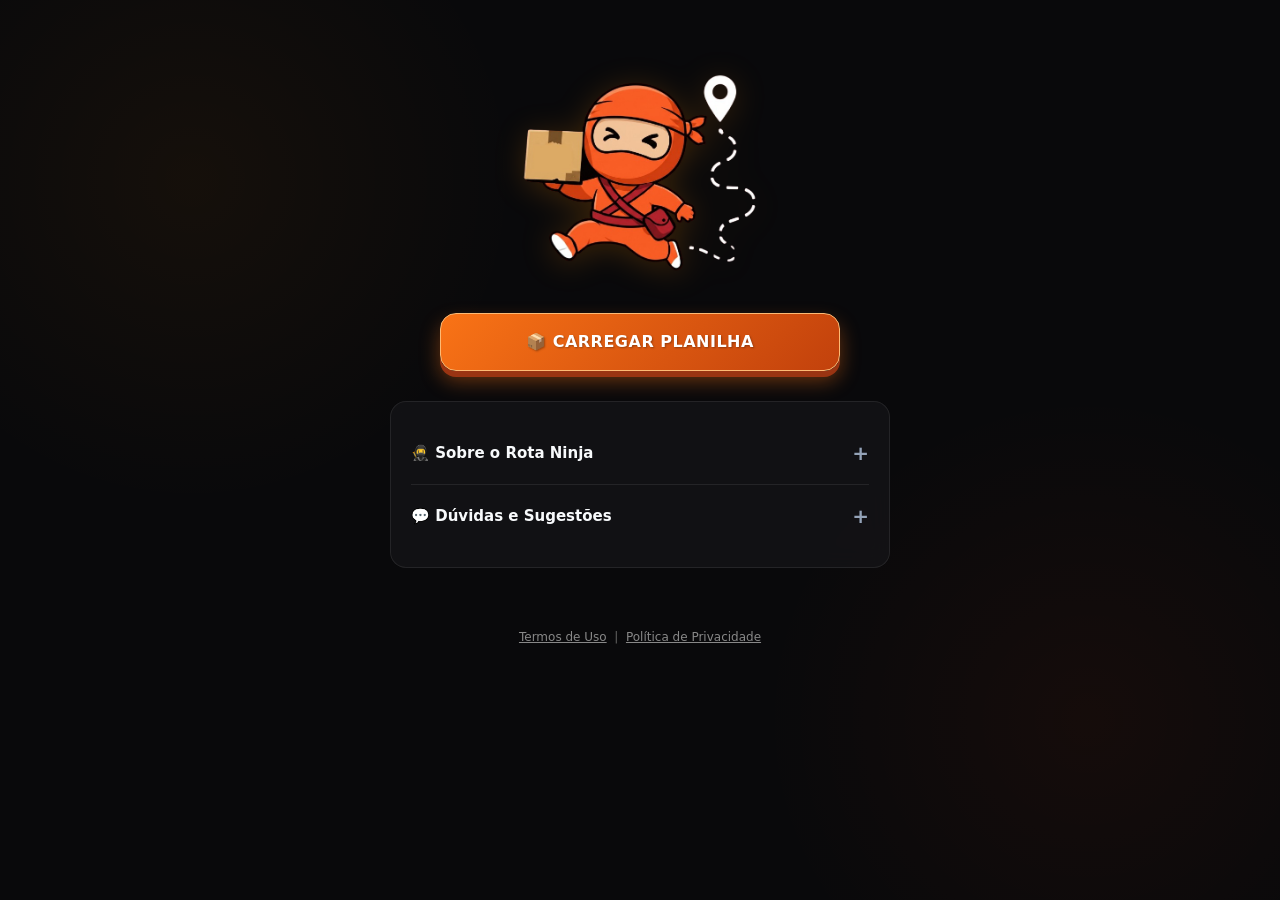
==== index.html @ e6931126 "Atualizar o index.html" ====
<!DOCTYPE html>
<html lang="pt-br">
<head>
    <meta charset="UTF-8">
    <meta name="viewport" content="width=device-width, initial-scale=1.0, maximum-scale=1.0, user-scalable=no">
    <title>Rota Ninja - App</title>

    <!-- CÓDIGO DE VERIFICAÇÃO DO GOOGLE ADSENSE -->
    <script async src="https://pagead2.googlesyndication.com/pagead/js/adsbygoogle.js?client=ca-pub-2444507736069641" crossorigin="anonymous"></script>
    
    <!-- PWA Manifest -->
    <link rel="manifest" href="manifest.json">

    <!-- Bibliotecas Externas -->
    <script src="https://cdnjs.cloudflare.com/ajax/libs/xlsx/0.18.5/xlsx.full.min.js"></script>
    <link rel="stylesheet" href="https://unpkg.com/leaflet@1.9.4/dist/leaflet.css" />
    <script src="https://unpkg.com/leaflet@1.9.4/dist/leaflet.js"></script>

    <!-- Nossos Estilos Fatiados -->
    <link rel="stylesheet" href="css/estilo-base.css">
    <link rel="stylesheet" href="css/layout.css">
</head>
<body>

    <!-- ========================================== -->
    <!-- 1. TELA INICIAL (CARREGAMENTO)             -->
    <!-- ========================================== -->
    <div id="controles-iniciais">
        <img src="assets/ninjaspx.png" alt="Rota Ninja Logo" class="logo-ninja-img" onerror="this.style.display='none'">
        
        <label class="btn-ini" id="btnLabel">
            📦 CARREGAR PLANILHA
            <input type="file" id="fileInput" accept=".xlsx, .xls, .csv">
        </label>
        
        <button id="btn-continuar" style="display:none;" onclick="continuarRotaSalva()">🔄 CONTINUAR ROTA EM ANDAMENTO</button>
        
        <div id="loading-msg" style="display:none;">⏳ Processando Pacotes...<br><small>Lendo coordenadas da base.</small></div>

        <!-- RESUMO GERAL DO APLICATIVO -->
        <div class="faq-container" id="faq-box" style="margin-top: 30px;">
            
            <div class="faq-item">
                <div class="faq-header" onclick="this.parentElement.classList.toggle('active')">🥷 Sobre o Rota Ninja <span class="faq-icon">+</span></div>
                <div class="faq-body" style="line-height: 1.5; font-size: 14px; color: #ccc;">
                    <p style="margin-top: 5px;"><strong>🎯 Qual a missão do app?</strong><br>
                    Chegar em casa mais cedo e com mais dinheiro no bolso. O aplicativo pega a sua planilha bruta e cria uma estratégia visual avançada para eliminar o zig-zag, reduzir as manobras e poupar o seu asfalto e combustível.</p>
                    
                    <p style="margin-top: 15px;"><strong>📦 Fim da bagunça no carro</strong><br>
                    Chega de perder tempo caçando pacotes. O Ninja fatia a sua carga em 'Bags' de 10 itens e usa um Mapa de Calor (cores) para te mostrar o volume de cada cliente. Além disso, ele identifica entregas Comerciais e pacotes Extras.</p>
                    
                    <p style="margin-top: 15px;"><strong>🧠 Inteligência de Roteirização</strong><br>
                    O sistema não liga apenas pontos. Ele agrupa pacotes da mesma via (Modo Varal), segue o sentido correto da rua (Efeito Zíper) e agrupa casas vizinhas para você estacionar uma vez e entregar tudo caminhando (Combo a Pé).</p>
                    
                    <p style="margin-top: 15px;"><strong>🧭 Um GPS limpo e focado</strong><br>
                    Uma tela feita para não te distrair. O mapa exibe seu trajeto em 3 camadas (o que passou, o alvo atual em azul e o próximo destino em roxo), possui alerta de radares e avança automaticamente para o próximo cliente após a baixa.</p>
                </div>
            </div>

            <div class="faq-item">
                <div class="faq-header" onclick="this.parentElement.classList.toggle('active')">💬 Dúvidas e Sugestões <span class="faq-icon">+</span></div>
                <div class="faq-body">
                    <p style="margin-top: 10px; margin-bottom: 15px; font-size: 14px; color: #ccc;">Encontrou um bug ou tem uma ideia para melhorar o Ninja? Mande pra gente!</p>
                    <form id="form-contato" onsubmit="enviarContato(event)" style="display: flex; flex-direction: column; gap: 10px;">
                        <input type="text" id="contato-nome" placeholder="Seu Nome" required style="padding: 12px; border-radius: 6px; border: 1px solid #444; background: #111; color: #fff; font-family: sans-serif; font-size: 14px;">
                        <input type="email" id="contato-email" placeholder="Seu E-mail" required style="padding: 12px; border-radius: 6px; border: 1px solid #444; background: #111; color: #fff; font-family: sans-serif; font-size: 14px;">
                        <textarea id="contato-mensagem" rows="3" placeholder="Sua mensagem, ideia ou dúvida..." required style="padding: 12px; border-radius: 6px; border: 1px solid #444; background: #111; color: #fff; font-family: sans-serif; font-size: 14px; resize: none;"></textarea>
                        <button type="submit" style="background: #007AFF; color: #fff; border: none; padding: 15px; border-radius: 6px; font-weight: bold; cursor: pointer; margin-top: 5px; font-size: 15px;">ENVIAR MENSAGEM</button>
                    </form>
                </div>
            </div>
            
        </div>
        
        <!-- LINKS DE PRIVACIDADE E TERMOS PARA O ADSENSE -->
        <div style="margin-top: 40px; margin-bottom: 20px; text-align: center; font-size: 12px; color: #666;">
            <a href="#" onclick="mostrarTela('modal-termos', 'flex')" style="color: #888; text-decoration: underline;">Termos de Uso</a> &nbsp;|&nbsp;
            <a href="#" onclick="mostrarTela('modal-privacidade', 'flex')" style="color: #888; text-decoration: underline;">Política de Privacidade</a>
        </div>
    </div>

    <!-- ========================================== -->
    <!-- 2. TELA DE ESCOLHA DE MODO                 -->
    <!-- ========================================== -->
    <div id="modal-escolha-modo" class="modal-fullscreen">
        <h2>ESTRATÉGIA DE ROTA</h2>
        <p style="color:#aaa; font-size:14px; margin-bottom: 30px;">Planilha lida com sucesso! Como deseja roteirizar?</p>
        
        <button class="btn-modo btn-otimizada" onclick="iniciarModoAutomatico()" style="margin-bottom: 20px;">
            🤖 MODO AUTOMÁTICO<br>
            <span style="font-weight:normal; font-size:13px;">Deixar a Inteligência do Ninja calcular</span>
        </button>
        
        <button class="btn-modo btn-padrao" onclick="iniciarModoManual()" style="background:#FF8C00; color:#000;">
            ✏️ MODO MANUAL<br>
            <span style="font-weight:normal; font-size:13px;">Eu mesmo vou desenhar o trajeto na tela</span>
        </button>

        <div class="faq-container" style="margin: 30px auto 0 auto;">
            <div class="faq-titulo">Entenda os Modos</div>
            
            <div class="faq-item" onclick="toggleFaq(this)">
                <div class="faq-header">🤖 Como funciona o Automático? <span class="faq-icon">+</span></div>
                <div class="faq-body">Deixe a inteligência do Ninja trabalhar por você. O robô aplica o Efeito Zíper para evitar zig-zags entre as calçadas, agrupa os pacotes da mesma rua de uma vez só (Modo Varal) e penaliza o trajeto caso tente te fazer voltar para uma rua já entregue. Além disso, ele encaixa magicamente os pacotes 'Extras' (sem numeração) junto ao vizinho mais próximo. No final, você compara a métrica do app com a da transportadora e vê a economia real.</div>
            </div>
            
            <div class="faq-item" onclick="toggleFaq(this)">
                <div class="faq-header">✏️ Como funciona o Manual? <span class="faq-icon">+</span></div>
                <div class="faq-body">Controle tático na ponta dos seus dedos. Se você já conhece o bairro como a palma da mão, arraste o dedo pela tela para criar um "laço" e ditar a sua própria sequência de entregas, contornando o trânsito e o sentido das vias. Com um toque rápido no asfalto vazio, você agrupa pacotes vizinhos para criar uma "Vaga" (Combo a Pé), estacionando o carro uma única vez para zerar o quarteirão caminhando.</div>
            </div>
        </div>
    </div>

    <!-- ========================================== -->
    <!-- 3. MODO AUTOMÁTICO E PADRÃO (TELAS INICIAIS)-->
    <!-- ========================================== -->
    <div id="modal-auditoria" class="modal-fullscreen">
        <h2>ESCOLHA A ROTA (TESTE DE CAMPO)</h2>
        <div class="grid-mapas">
            <div class="col-mapa">
                <button class="btn-modo btn-padrao" onclick="escolherRotaPadrao()">
                    ▶️ ROTA PADRÃO<br><span id="km-padrao" style="font-weight:normal; font-size:14px;">Calculando Custo...</span>
                </button>
                <div class="legenda"><span style="background: #ff4444; border-bottom: 2px dashed #ff4444; height: 1px;"></span> Sequência Padrão</div>
                <div id="mapa-padrao" class="mapa-container"></div>
            </div>
            <div class="col-mapa">
                <button class="btn-modo btn-otimizada" onclick="escolherRotaOtimizada()">
                    🚀 OTIMIZADA ROTA NINJA<br><span id="km-otimizada" style="font-weight:normal; font-size:14px;">Calculando Custo...</span>
                </button>
                <div class="legenda"><span style="background: #39FF14; border-bottom: 2px dashed #39FF14; height: 1px;"></span> Zíper Contínuo</div>
                <div id="mapa-otimizado" class="mapa-container"></div>
            </div>
        </div>
    </div>

    <div id="modal-info-padrao" class="modal-fullscreen">
        <h2>▶️ MODO: ROTA PADRÃO</h2>
        
        <div class="info-container" style="text-align: left; padding: 15px; font-size: 14px; line-height: 1.5;">
            <p style="text-align: center; margin-top: 0; margin-bottom: 20px; color: #ccc;">Você optou por seguir a <strong>numeração original</strong> gerada pelo sistema da transportadora.</p>
            
            <div style="background: rgba(255, 68, 68, 0.1); border-left: 4px solid #ff4444; padding: 12px; border-radius: 6px; margin-bottom: 12px;">
                <strong style="color: #ff4444;">🧭 Navegação Fiel</strong><br>
                <span style="color: #ddd;">O GPS vai seguir estritamente a ordem numérica da sua planilha (Stop 1, 2, 3...).</span>
            </div>
            
            <div style="background: rgba(255, 204, 0, 0.1); border-left: 4px solid #FFCC00; padding: 12px; border-radius: 6px; margin-bottom: 12px;">
                <strong style="color: #FFCC00;">⚠️ Atenção ao Trajeto</strong><br>
                <span style="color: #ddd;">Como a rota não passou pelo filtro Ninja, fique atento a possíveis cruzamentos de via e zig-zags.</span>
            </div>
            
            <div style="background: rgba(57, 255, 20, 0.1); border-left: 4px solid #39FF14; padding: 12px; border-radius: 6px;">
                <strong style="color: #39FF14;">🎨 Ferramentas Ativas</strong><br>
                <span style="color: #ddd;">O Mapa de Calor e os Alertas de paradas Comerciais e pacotes Extras continuam funcionando normalmente!</span>
            </div>
        </div>
        
        <button class="btn-modo btn-padrao" style="margin-top: 15px;" onclick="prepararIdaParaGPS()">INICIAR VIAGEM 🚀</button>
    </div>

    <div id="modal-info-otimizada" class="modal-fullscreen">
        <h2>🚀 GUIA DE SEPARAÇÃO NINJA</h2>
        
        <img src="assets/docaninja.jpeg" alt="Guia Dokan" class="guia-img" onerror="this.style.display='none'" style="margin-bottom: 15px; border-radius: 8px; box-shadow: 0 4px 8px rgba(0,0,0,0.5);">
        
        <button class="btn-modo btn-otimizada" style="margin-bottom: 20px;" onclick="avancarParaDocaOtimizada()">IR PARA SEPARAÇÃO (BAGS) 📦</button>
        
        <div class="info-container" style="text-align: left; padding: 10px 15px; font-size: 14px; line-height: 1.5;">
            
            <div style="background: rgba(157, 0, 255, 0.1); border-left: 4px solid #9d00ff; padding: 12px; border-radius: 6px; margin-bottom: 12px;">
                <strong style="color: #c466ff;">🔀 A Nova Ordem</strong><br>
                <span style="color: #ddd;">O Ninja recriou seu trajeto! Os números originais (Stop 1, 2, 3...) estarão <b>embaralhados</b>, pois agora a fila segue a lógica inteligente do asfalto, não a da transportadora.</span>
            </div>
            
            <div style="background: rgba(255, 140, 0, 0.1); border-left: 4px solid #FF8C00; padding: 12px; border-radius: 6px; margin-bottom: 12px;">
                <strong style="color: #FFCC00;">🎒 Sistema de Bags (Lotes)</strong><br>
                <span style="color: #ddd;">Para você não se perder nos números embaralhados, fatiamos sua carga em lotes exatos de <b>10 pacotes</b>. Na próxima tela, você verá exatamente quem entra em qual Bag.</span>
            </div>
            
            <div style="background: rgba(57, 255, 20, 0.1); border-left: 4px solid #39FF14; padding: 12px; border-radius: 6px;">
                <strong style="color: #39FF14;">🚗 Tetris no Carro</strong><br>
                <span style="color: #ddd;">Use a imagem acima como mapa: A <b>Bag 1</b> (suas 10 primeiras entregas) vai no banco do passageiro. O meio da rota vai atrás, e o porta-malas fica só para o final. Menos tempo caçando, mais tempo entregando!</span>
            </div>
        </div>
    </div>

    <div id="modal-guia-manual" class="modal-fullscreen">
        <h2>✏️ GUIA DO MODO MANUAL</h2>
        
        <div style="background: #1a1a1a; padding: 15px; border-radius: 8px; margin-bottom: 20px; text-align: center; border: 1px solid #333;">
            <button class="btn-modo btn-padrao" onclick="avancarParaDesenhoManual()" style="background:#FF8C00; color:#000; margin-bottom: 10px;">BORA DESENHAR! 🗺️</button>
            <label style="color: #aaa; font-size: 14px; display: flex; align-items: center; justify-content: center; gap: 8px; cursor: pointer;">
                <input type="checkbox" id="chk-nao-mostrar-manual" style="width: 18px; height: 18px;">
                Não mostrar esta tela novamente
            </label>
        </div>

        <div class="info-container" style="text-align: left; padding: 0 5px; font-size: 14px; line-height: 1.5; padding-bottom: 30px;">
            
            <div style="background: rgba(0, 122, 255, 0.1); border-left: 4px solid #007AFF; padding: 12px; border-radius: 6px; margin-bottom: 12px;">
                <strong style="color: #007AFF;">🗺️ Navegar e Riscar</strong><br>
                <span style="color: #ddd;">Encontre o pacote inicial e dê Zoom nele. Para ligar os pontos, clique em <b>✏️ ATIVAR DESENHO</b> e arraste o dedo seguindo a mão da rua (os pinos ficarão verdes). Precisa mexer o mapa? Clique no botão novamente para desativar o desenho, mova a tela e ative de novo!</span>
                <img src="assets/explrisco.jpeg" alt="Exemplo de Risco" style="width: 100%; border-radius: 6px; margin-top: 12px; border: 1px solid rgba(0, 122, 255, 0.3);" onerror="this.style.display='none'">
            </div>

            <div style="background: rgba(157, 0, 255, 0.1); border-left: 4px solid #9d00ff; padding: 12px; border-radius: 6px; margin-bottom: 12px;">
                <strong style="color: #c466ff;">🚶‍♂️ Combos a Pé (Vagas)</strong><br>
                <span style="color: #ddd;">Viu um monte de pacotes vizinhos? Com o desenho ativado, <b>segure o dedo numa rua vazia</b> para criar uma Vaga (círculo azul). Depois, basta riscar ligando os clientes até ela! Isso reduz o arranca-e-para do carro.</span>
                <img src="assets/explvaga.jpeg" alt="Exemplo de Vaga" style="width: 100%; border-radius: 6px; margin-top: 12px; border: 1px solid rgba(157, 0, 255, 0.3);" onerror="this.style.display='none'">
            </div>
            
            <div style="background: rgba(255, 68, 68, 0.1); border-left: 4px solid #ff4444; padding: 12px; border-radius: 6px; margin-bottom: 12px;">
                <strong style="color: #ff4444;">↩️ Desfazendo Erros</strong><br>
                <span style="color: #ddd;">No painel inferior, ao lado da ordem capturada, você encontra botões rápidos para <b>UNDO RISCO</b> (apagar o último traço) ou <b>UNDO VAGA</b> (apagar o estacionamento criado).</span>
                <img src="assets/exmpllegenda.jpeg" alt="Exemplo de Legenda" style="width: 100%; border-radius: 6px; margin-top: 12px; border: 1px solid rgba(255, 68, 68, 0.3);" onerror="this.style.display='none'">
            </div>

            <div style="background: rgba(57, 255, 20, 0.1); border-left: 4px solid #39FF14; padding: 12px; border-radius: 6px;">
                <strong style="color: #39FF14;">📋 Conclusão e Legenda</strong><br>
                <span style="color: #ddd;">O quadro lá embaixo mostra a fila de entregas em tempo real. Assim que terminar de mapear todo o bairro, clique no botão verde <b>AVANÇAR ➔</b> lá no topo para gerar sua rota!</span>
            </div>
        </div>
    </div>

    <!-- ========================================== -->
    <!-- 4. MODO MANUAL (TELA DE DESENHO)           -->
    <!-- ========================================== -->
    <div id="modal-desenho-manual" class="modal-fullscreen" style="padding:0;">
        <div id="painel-topo-desenho">
            <h2 style="margin:0; font-size:18px;">✏️ MAPEAR TRAJETO MANUAL</h2>
            <p id="instrucao-desenho">Arraste para ligar os pinos. Toque na rua vazia para criar Vaga.</p>
            <div style="display:flex; gap:10px; justify-content:center; margin-bottom:5px;">
                <button id="btn-toggle-vidro" class="btn-action" style="background:#FF8C00; color:#000;" onclick="toggleModoDesenho()">✏️ ATIVAR DESENHO</button>
                <button class="btn-action" style="background:#39FF14; color:#000;" onclick="prepararGuiaDocaManual()">AVANÇAR ➔</button>
            </div>
        </div>
        <div id="map-container-desenho">
            <div id="mapa-desenho" class="mapa-janela"></div>
            <div id="camada-desenho"></div>
        </div>
        <div id="painel-resultado-desenho">
            <div class="header-resultado">
                <span id="status-texto-desenho">Ordem capturada:</span>
                <div class="botoes-acao-desenho">
                    <button id="btn-undo-vaga" class="btn-action btn-undo-azul" onclick="desfazerUltimaVaga()">🚙 UNDO VAGA</button>
                    <button id="btn-undo-risco" class="btn-action btn-undo-vermelho" onclick="desfazerUltimoRisco()">✏️ UNDO RISCO</button>
                </div>
            </div>
            <div id="ordem-selecionada-desenho">Nenhuma parada selecionada.</div>
        </div>
    </div>

    <!-- ========================================== -->
    <!-- 5. COMPARTILHADOS (DOCA E GUIA GPS)        -->
    <!-- ========================================== -->
    
    <div id="modal-guia-doca-manual" class="modal-fullscreen">
        <h2>🚀 GUIA DE SEPARAÇÃO NINJA</h2>
        
        <div style="background: #1a1a1a; padding: 15px; border-radius: 8px; margin-bottom: 20px; text-align: center; border: 1px solid #333;">
            <button class="btn-modo btn-otimizada" onclick="avancarParaDocaManualReal()" style="margin-bottom: 10px;">IR PARA SEPARAÇÃO (BAGS) 📦</button>
            <label style="color: #aaa; font-size: 14px; display: flex; align-items: center; justify-content: center; gap: 8px; cursor: pointer;">
                <input type="checkbox" id="chk-nao-mostrar-doca-manual" style="width: 18px; height: 18px;">
                Não mostrar esta tela novamente
            </label>
        </div>

        <img src="assets/docaninja.jpeg" alt="Guia Dokan" class="guia-img" onerror="this.style.display='none'" style="margin-bottom: 15px; border-radius: 8px; box-shadow: 0 4px 8px rgba(0,0,0,0.5);">
        
        <div class="info-container" style="text-align: left; padding: 10px 15px; font-size: 14px; line-height: 1.5;">
            
            <div style="background: rgba(157, 0, 255, 0.1); border-left: 4px solid #9d00ff; padding: 12px; border-radius: 6px; margin-bottom: 12px;">
                <strong style="color: #c466ff;">🔀 A Sua Nova Ordem</strong><br>
                <span style="color: #ddd;">Você recriou seu trajeto! Os números originais (Stop 1, 2, 3...) estarão <b>embaralhados</b>, pois agora a fila segue o desenho inteligente que você acabou de fazer.</span>
            </div>
            
            <div style="background: rgba(255, 140, 0, 0.1); border-left: 4px solid #FF8C00; padding: 12px; border-radius: 6px; margin-bottom: 12px;">
                <strong style="color: #FFCC00;">🎒 Sistema de Bags (Lotes)</strong><br>
                <span style="color: #ddd;">Para você não se perder nos números embaralhados, fatiamos sua carga em lotes exatos de <b>10 pacotes</b>. Na próxima tela, você verá exatamente quem entra em qual Bag.</span>
            </div>
            
            <div style="background: rgba(57, 255, 20, 0.1); border-left: 4px solid #39FF14; padding: 12px; border-radius: 6px;">
                <strong style="color: #39FF14;">🚗 Tetris no Carro</strong><br>
                <span style="color: #ddd;">Use a imagem acima como mapa: A <b>Bag 1</b> (suas 10 primeiras entregas) vai no banco do passageiro. O meio da rota vai atrás, e o porta-malas fica só para o final. Menos tempo caçando, mais tempo entregando!</span>
            </div>
        </div>
    </div>

    <div id="modal-doca" class="modal-fullscreen">
        <h2>📦 MODO DOCA - SEPARAÇÃO</h2>
        <div id="lista-bags"></div>
        <button class="btn-modo btn-otimizada" style="margin-top:10px; margin-bottom:40px;" onclick="prepararIdaParaGPS()">INICIAR VIAGEM 🚀</button>
    </div>

    <div id="modal-guia-gps" class="modal-fullscreen">
        <h2>🧭 COMO USAR O GPS NINJA</h2>
        
        <div style="background: #1a1a1a; padding: 15px; border-radius: 8px; margin-bottom: 20px; text-align: center; border: 1px solid #333;">
            <button class="btn-modo btn-otimizada" onclick="avancarParaMapaReal()" style="margin-bottom: 10px;">BORA PRA RUA! 🗺️</button>
            <label style="color: #aaa; font-size: 14px; display: flex; align-items: center; justify-content: center; gap: 8px; cursor: pointer;">
                <input type="checkbox" id="chk-nao-mostrar-gps" style="width: 18px; height: 18px;">
                Não mostrar esta tela novamente
            </label>
        </div>

        <div class="info-container" style="text-align: left; padding: 0 5px; font-size: 14px; line-height: 1.5; padding-bottom: 30px;">
            
            <div style="background: rgba(0, 122, 255, 0.1); border-left: 4px solid #007AFF; padding: 12px; border-radius: 6px; margin-bottom: 12px;">
                <strong style="color: #007AFF;">🗺️ As Linhas do Mapa</strong><br>
                <span style="color: #ddd;">
                    • <b>Tracejado Preto:</b> A visão geral da sua rota inteira.<br>
                    • <b>Linha Azul:</b> O caminho até o cliente atual.<br>
                    • <b>Linha Roxa:</b> Uma prévia do seu próximo destino.<br>
                    Fique de olho na <b>Seta Flutuante</b> no topo da tela para ver se a próxima manobra é Esquerda, Direita ou Retorno!
                </span>
            </div>

            <!-- DICA NINJA (Oculta temporariamente para não confundir sem o botão ativado) -->
            <div style="background: rgba(255, 204, 0, 0.1); border-left: 4px solid #FFCC00; padding: 12px; border-radius: 6px; margin-bottom: 12px;">
                <strong style="color: #FFCC00;">📱 O Painel Superior</strong><br>
                <span style="color: #ddd;">Lá em cima ficam os dados do alvo atual. Você verá o número da Parada, o volume total, e a rua com os <b>números das casas em destaque</b>. Precisa pular um cliente ou forçar uma baixa manual? Clique no ícone de prancheta (📋) para abrir o Menu completo.</span>
                
                <!-- [STANDBY PREMIUM] DICA NINJA OCULTA:
                <b>Dica Ninja: Toque na caixa do endereço para ver a foto do portão (Street View)!</b> 
                -->
            </div>

            <div style="background: rgba(57, 255, 20, 0.1); border-left: 4px solid #39FF14; padding: 12px; border-radius: 6px; margin-bottom: 12px;">
                <strong style="color: #39FF14;">🎯 Chegada e Baixa Automática</strong><br>
                <span style="color: #ddd;">A tela do GPS é limpa de propósito. Os botões de <b>CONCLUÍDO</b> e <b>FALHA</b> só vão aparecer quando você estiver a menos de 30 metros da casa, <b>afastando o Zoom do mapa</b> para te dar visão ampla. Clicou? O aplicativo pula pro próximo!</span>
            </div>
            
            <div style="background: rgba(157, 0, 255, 0.1); border-left: 4px solid #9d00ff; padding: 12px; border-radius: 6px;">
                <strong style="color: #c466ff;">🚶‍♂️ Combos a Pé (Vagas)</strong><br>
                <span style="color: #ddd;">Se você criou uma "Vaga" no modo manual, o GPS te guiará até aquele ponto central na rua. Ao chegar, o sistema mostrará um <b>Checklist</b> de todos os pacotes para você sacar do carro e entregar caminhando de uma vez só.</span>
            </div>

        </div>
    </div>

    <!-- ========================================== -->
    <!-- 6. NAVEGAÇÃO E RELATÓRIO                   -->
    <!-- ========================================== -->
    <div id="modal-menu-stops" class="modal-fullscreen" style="z-index: 4000;">
        <div class="header-menu-stops">
            <h2 style="margin: 0;">📋 LISTA DE PARADAS</h2>
            <button class="btn-fechar-menu" onclick="fecharMenuStops()">FECHAR</button>
        </div>
        <div id="conteudo-lista-stops" style="padding-bottom: 30px;"></div>
    </div>

    <div id="tela-navegacao">
        <div id="radar-alert">📸 RADAR à frente</div> 
        <div id="painel-topo">
            <div id="btn-menu-stops" onclick="abrirMenuStops()"><span>📋</span></div>
            <div id="stop-badge">STOP -- (-- vol)</div>
            <div id="lista-enderecos"></div>
        </div>
        <div id="map-wrapper">
            <div id="seta-flutuante">
                <div id="seta-icon">📦</div>
                <div id="seta-dist">0 m</div>
            </div>
            <div id="mapa-gps" class="mapa-janela"></div>
        </div>
        <div id="painel-rodape">
            <div id="rodape-rua">AGUARDANDO SINAL GPS...</div>
            <div id="rodape-dist">---</div>
        </div>
        <div id="painel-acoes">
            <div id="combo-checklist-container"></div>
            <button class="btn-status btn-check" id="btn-confirmar-entrega" onclick="finalizarParadaAtual('concluido')">CONCLUÍDO (BAIXA)</button>
            <button class="btn-status btn-fail" id="btn-falhar-entrega" onclick="finalizarParadaAtual('pendente')">FALHA NA ENTREGA</button>
        </div>
    </div>

    <div id="modal-relatorio" class="modal-fullscreen" style="z-index: 5000;">
        <h2>🏆 EXPEDIENTE FINALIZADO!</h2>
        <p>Ótimo trabalho, Ninja! Veja abaixo os resultados da sua rota:</p>
        <div class="relatorio-card">
            <div class="rel-dado"><span>Em Movimento</span><strong id="rel-movimento" style="color:#39FF14;">--:--</strong></div>
            <div class="rel-dado"><span>Tempo Pausado</span><strong id="rel-ocioso" style="color:#ff4444;">--:--</strong></div>
            <div class="rel-dado"><span>Ritmo (Vol/h)</span><strong id="rel-ritmo">--</strong></div>
            <div class="rel-dado"><span>Sucesso</span><strong id="rel-sucesso" class="rel-destaque">--%</strong></div>
            <div class="rel-dado rel-full"><span>Carga Raio-X</span><strong id="rel-raiox">--</strong></div>
            <div class="rel-dado rel-full"><span>Quilometragem Real Percorrida 🚗</span><strong id="rel-km-real">-- km</strong></div>
            <div class="rel-dado auto-metric"><span>Sua Rota (KM)</span><strong id="rel-km-otim">-- km</strong></div>
            <div class="rel-dado auto-metric"><span>Asfalto Poupado</span><strong id="rel-km-poupado" style="color:#39FF14;">-- km</strong></div>
            <div class="rel-dado rel-full"><span>Recorde da Entrega Mais Rápida ⚡</span><strong id="rel-rapida">--:--</strong></div>
        </div>
        <button class="btn-modo btn-otimizada" style="margin-top: 30px;" onclick="limparERecarregar()">CARREGAR NOVA PLANILHA</button>
    </div>

    <!-- MODAL STREET VIEW INSERIDO AQUI (Invisível até o clique) -->
    <div id="modal-street-view" onclick="this.style.display='none'">
        <div class="btn-fechar-sv">✕</div>
        <img id="street-view-img" src="" alt="Foto do Portão" onclick="event.stopPropagation()">
    </div>

    <!-- ========================================== -->
    <!-- 8. MODAIS JURÍDICOS (PRIVACIDADE / TERMOS) -->
    <!-- ========================================== -->
    <div id="modal-termos" class="modal-fullscreen" style="z-index: 6000; background: rgba(0,0,0,0.95); justify-content: center;">
        <div style="width: 100%; max-width: 500px; background: #111; padding: 20px; border-radius: 12px; border: 1px solid #333; position: relative;">
            <div class="btn-fechar-sv" style="top: 10px; right: 10px; width: 35px; height: 35px; font-size: 18px;" onclick="document.getElementById('modal-termos').style.display='none'">✕</div>
            <h3 style="color: #FFCC00; margin-top: 0;">📜 Termos de Uso</h3>
            <div style="font-size: 13px; color: #ccc; line-height: 1.6; max-height: 60vh; overflow-y: auto; padding-right: 10px; text-align: left;">
                <p>Bem-vindo ao <strong>Rota Ninja</strong>. Esta ferramenta foi criada exclusivamente como auxílio visual e roteirização autônoma para facilitar a logística do dia a dia.</p>
                <p><strong>1. Isenção de Responsabilidade de Trânsito:</strong> O aplicativo utiliza algoritmos para sugerir conexões visuais entre endereços. No entanto, o motorista é integralmente responsável por seguir a sinalização das vias. O Rota Ninja não se responsabiliza por infrações, conversões proibidas ou acesso a áreas de risco.</p>
                <p><strong>2. Uso do Celular ao Volante:</strong> A interação física com o aplicativo (digitação, desenho de rotas, toques contínuos) deve ser feita estritamente com o veículo estacionado. A tela de navegação possui automação desenhada para exigir o mínimo de interação durante o movimento.</p>
                <p><strong>3. Dados Inseridos:</strong> A qualidade da roteirização depende da clareza da planilha de endereços fornecida pelo usuário, eximindo a ferramenta de falhas em localizações imprecisas.</p>
            </div>
        </div>
    </div>

    <div id="modal-privacidade" class="modal-fullscreen" style="z-index: 6000; background: rgba(0,0,0,0.95); justify-content: center;">
        <div style="width: 100%; max-width: 500px; background: #111; padding: 20px; border-radius: 12px; border: 1px solid #333; position: relative;">
            <div class="btn-fechar-sv" style="top: 10px; right: 10px; width: 35px; height: 35px; font-size: 18px;" onclick="document.getElementById('modal-privacidade').style.display='none'">✕</div>
            <h3 style="color: #39FF14; margin-top: 0;">🔒 Política de Privacidade</h3>
            <div style="font-size: 13px; color: #ccc; line-height: 1.6; max-height: 60vh; overflow-y: auto; padding-right: 10px; text-align: left;">
                <p>A proteção da sua operação é o nosso princípio básico.</p>
                <p><strong>1. Dados da Planilha de Entregas:</strong> Todo o conteúdo da planilha carregada (nomes, paradas, endereços) é processado localmente na memória do seu próprio celular ou navegador (via LocalStorage). <strong>Nenhum dado é transferido, copiado ou armazenado em servidores externos nossos.</strong></p>
                <p><strong>2. Localização (GPS):</strong> Acesso ao GPS é solicitado única e exclusivamente para a renderização do seu trajeto e cálculos internos de odômetro em tempo real. Não rastreamos ou vendemos seu histórico de movimentação.</p>
                <p><strong>3. Cookies e Terceiros:</strong> Utilizamos recursos do Google Maps/OSRM para desenhar o trajeto e ferramentas do Google AdSense para exibir anúncios. Esses parceiros utilizam cookies para otimização e personalização. Ao utilizar o app, você aceita essa comunicação com APIs públicas.</p>
            </div>
        </div>
    </div>

    <!-- ========================================== -->
    <!-- 9. A BARRINHA DE CONSENTIMENTO (ADSENSE)   -->
    <!-- ========================================== -->
    <div id="aviso-consentimento" style="display: none; position: fixed; bottom: 0; left: 0; width: 100%; background: rgba(17, 17, 17, 0.95); backdrop-filter: blur(10px); border-top: 1px solid #333; padding: 15px 20px; z-index: 9999; box-sizing: border-box; flex-direction: column; align-items: center; text-align: center;">
        <p style="color: #ccc; font-size: 12px; margin: 0 0 10px 0; line-height: 1.4; max-width: 500px;">
            Usamos cookies para personalizar anúncios e precisamos do GPS para a navegação. Seus dados de endereço não saem do seu celular. Ao prosseguir, você concorda com nossos 
            <a href="#" onclick="mostrarTela('modal-termos', 'flex')" style="color: #007AFF; font-weight:bold; text-decoration:none;">Termos</a> e <a href="#" onclick="mostrarTela('modal-privacidade', 'flex')" style="color: #007AFF; font-weight:bold; text-decoration:none;">Privacidade</a>.
        </p>
        <button onclick="aceitarTermosAdSense()" style="background: #39FF14; color: #000; font-weight: bold; border: none; padding: 10px 30px; border-radius: 8px; font-size: 14px; cursor: pointer;">ENTENDI E ACEITO</button>
    </div>

    <!-- ========================================== -->
    <!-- 10. NOSSOS SCRIPTS FATIADOS                -->
    <!-- ========================================== -->
    <script>
        if ('serviceWorker' in navigator) {
            window.addEventListener('load', () => {
                navigator.serviceWorker.register('/sw.js').catch(err => console.log('SW falhou: ', err));
            });
        }
    </script>

    <!-- Versão de arquivos atualizada para evitar cache antigo -->
    <script src="js/main.js?v=9"></script>
    <script src="js/leitor.js?v=9"></script>
    <script src="js/motor-auto.js?v=9"></script>
    <script src="js/motor-manual.js?v=9"></script>
    <script src="js/motor-doca.js?v=9"></script>
    <script src="js/motor-gps.js?v=9"></script>

</body>
</html>
---- css/estilo-base.css ----
/* ========================================= */
/* estilo-base.css - Variáveis e Tipografia  */
/* ========================================= */
:root {
    --bg-color: #09090b;
    --surface-color: rgba(24, 24, 27, 0.6);
    --surface-border: rgba(255, 255, 255, 0.08);
    --text-primary: #f8fafc;
    --text-secondary: #94a3b8;
    --brand-primary: #ff8c00;
    --success-color: #39FF14;
    --danger-color: #dc3545;
    --info-color: #007AFF;
    --font-main: system-ui, -apple-system, "Segoe UI", Roboto, Helvetica, Arial, sans-serif;
}

* { 
    box-sizing: border-box; 
    margin: 0; 
    padding: 0; 
}

body {
    background-color: var(--bg-color);
    background-image: 
        radial-gradient(circle at 15% 20%, rgba(255, 140, 0, 0.05) 0%, transparent 25%),
        radial-gradient(circle at 85% 80%, rgba(255, 69, 0, 0.05) 0%, transparent 25%);
    background-attachment: fixed;
    color: var(--text-primary);
    font-family: var(--font-main);
    line-height: 1.5;
    -webkit-font-smoothing: antialiased;
}

h1, h2, h3 { color: var(--text-primary); font-weight: 800; letter-spacing: -0.5px; }
h2 { font-size: 22px; margin-bottom: 20px; text-align: center; }

/* ========================================= */
/* BOTÕES 3D (ASPECTO FÍSICO E CLICÁVEL)     */
/* ========================================= */
button, .btn-ini { 
    font-family: var(--font-main); 
    cursor: pointer; 
    outline: none; 
}

.btn-modo, .btn-action, .btn-ini, #btn-continuar {
    display: inline-flex;
    align-items: center;
    justify-content: center;
    text-align: center;
    font-weight: 800;
    transition: transform 0.1s ease, box-shadow 0.1s ease; /* Transição rápida de clique */
    border-radius: 16px; /* Canto mais redondinho */
    padding: 16px 24px;
    width: 100%;
    max-width: 400px;
    letter-spacing: 0.5px;
    position: relative;
}

/* Botão Laranja 3D (Modo Manual, Iniciar) */
.btn-padrao, .btn-ini, #btn-continuar {
    background: linear-gradient(135deg, #f97316, #c2410c) !important;
    color: #fff !important;
    border: 1px solid #fdba74 !important; /* Borda de luz */
    box-shadow: 0 6px 0 #9a3412, 0 10px 20px rgba(249, 115, 22, 0.4) !important; /* Relevo e Sombra */
    text-shadow: 1px 1px 2px rgba(0,0,0,0.3);
}
.btn-padrao:active, .btn-ini:active, #btn-continuar:active {
    transform: translateY(6px); /* Afunda ao clicar */
    box-shadow: 0 0px 0 #9a3412, 0 2px 5px rgba(249, 115, 22, 0.4) !important;
}

/* Botão Verde 3D (Modo Automático) */
.btn-otimizada {
    background: linear-gradient(135deg, #22c55e, #166534) !important;
    color: #fff !important;
    border: 1px solid #86efac !important;
    box-shadow: 0 6px 0 #14532d, 0 10px 20px rgba(34, 197, 94, 0.3) !important;
    text-shadow: 1px 1px 2px rgba(0,0,0,0.3);
}
.btn-otimizada:active {
    transform: translateY(6px);
    box-shadow: 0 0px 0 #14532d, 0 2px 5px rgba(34, 197, 94, 0.3) !important;
}

/* Tags e Badges Modernos */
.tag-comercial { background: #FFCC00; color: #000; padding: 3px 8px; border-radius: 6px; font-size: 11px; font-weight: 800; }
.tag-extra { background: var(--brand-primary); color: #fff; padding: 3px 8px; border-radius: 6px; font-size: 11px; font-weight: 800; }
.num-box { background: rgba(255,255,255,0.2); padding: 2px 6px; border-radius: 4px; color: #fff; font-weight: bold; }
---- css/layout.css ----
/* ========================================= */
/* layout.css - Estrutura de Telas e Painéis */
/* ========================================= */

.modal-fullscreen {
    position: fixed; top: 0; left: 0; width: 100%; height: 100%;
    background: var(--bg-color);
    background-image: radial-gradient(circle at 50% 0%, rgba(255, 140, 0, 0.05) 0%, transparent 50%);
    z-index: 2000; overflow-y: auto; padding: 25px 20px;
    display: none; flex-direction: column; align-items: center;
}

#controles-iniciais { padding: 30px 20px; display: flex; flex-direction: column; align-items: center; min-height: 100vh; overflow-y: auto; }
.logo-ninja-img { width: 240px; max-width: 80%; margin: 40px 0; filter: drop-shadow(0 4px 15px rgba(255,140,0,0.2)); }
input[type="file"] { display: none; }

.faq-container, .info-container, .bag-container, .relatorio-card {
    width: 100%; max-width: 500px;
    background: var(--surface-color);
    backdrop-filter: blur(12px); -webkit-backdrop-filter: blur(12px);
    border: 1px solid var(--surface-border);
    border-radius: 16px; margin-bottom: 20px; padding: 20px;
}

.faq-titulo { font-size: 14px; color: var(--brand-primary); text-transform: uppercase; font-weight: 800; margin-bottom: 15px; text-align: center; letter-spacing: 1px; }
.faq-item { border-bottom: 1px solid var(--surface-border); overflow: hidden; margin-bottom: 0; border-radius: 0; background: transparent; }
.faq-item:last-child { border-bottom: none; }
.faq-header { padding: 16px 0; cursor: pointer; display: flex; justify-content: space-between; align-items: center; font-weight: 700; font-size: 15px; color: var(--text-primary); transition: color 0.2s; }
.faq-header:hover { color: var(--brand-primary); }
.faq-body { padding: 0; max-height: 0; overflow: hidden; transition: all 0.3s ease; font-size: 14px; color: var(--text-secondary); line-height: 1.6; }
.faq-item.active .faq-body { padding: 0 0 16px 0; max-height: 800px; }
.faq-item.active .faq-icon { transform: rotate(45deg); color: var(--brand-primary); }
.faq-icon { font-size: 20px; color: var(--text-secondary); transition: transform 0.3s ease; }

#form-contato input, #form-contato textarea {
    background: rgba(0,0,0,0.3) !important; border: 1px solid var(--surface-border) !important;
    color: var(--text-primary) !important; border-radius: 8px !important; font-family: var(--font-main) !important;
}
#form-contato input:focus, #form-contato textarea:focus { border-color: var(--brand-primary) !important; outline: none; }

.grid-mapas { display: flex; flex-direction: column; gap: 20px; width: 100%; max-width: 500px; }
.col-mapa { background: var(--surface-color); padding: 15px; border-radius: 16px; border: 1px solid var(--surface-border); backdrop-filter: blur(12px); }
.mapa-container { height: 250px; width: 100%; background: #000; border-radius: 12px; margin-top: 15px; border: 1px solid var(--surface-border); overflow: hidden; }
.legenda { font-size: 13px; color: var(--text-secondary); margin-top: 10px; font-weight: 600; display: flex; align-items: center; }
.legenda span { display: inline-block; width: 30px; height: 3px; margin-right: 8px; border-radius: 2px; }
.guia-img { width: 100%; max-width: 400px; border-radius: 16px; border: 1px solid var(--surface-border); box-shadow: 0 10px 30px rgba(0,0,0,0.5); margin-bottom: 25px; }

#painel-topo-desenho { background: rgba(9, 9, 11, 0.9); backdrop-filter: blur(10px); padding: 20px; border-bottom: 1px solid var(--surface-border); z-index: 3500; text-align: center; }
#instrucao-desenho { color: var(--text-secondary); font-size: 13px; margin: 8px 0 15px 0; }
#map-container-desenho { flex: 1; position: relative; width: 100%; height: 50vh; }
#camada-desenho { position: absolute; top: 0; left: 0; width: 100%; height: 100%; z-index: 2000; display: none; cursor: crosshair; touch-action: none; }
#painel-resultado-desenho { 
    background: var(--bg-color); 
    padding: 20px; 
    border-top: 1px solid var(--surface-border); 
    box-shadow: 0 -10px 30px rgba(0,0,0,0.5); 
    z-index: 3500; 
    
    /* 👇 AS 3 REGRAS NOVAS PARA TRAVAR A CAIXA NA TELA 👇 */
    width: 100vw; 
    max-width: 100%;
    box-sizing: border-box; 
}
.header-resultado { display: flex; justify-content: space-between; align-items: center; margin-bottom: 10px; }
#status-texto-desenho { font-size: 13px; color: var(--text-secondary); font-weight: 600; }
.botoes-acao-desenho { display: flex; gap: 8px; }
.btn-undo-azul { background: rgba(0, 122, 255, 0.1); color: var(--info-color); border: 1px solid rgba(0, 122, 255, 0.3); border-radius: 8px; padding: 6px 12px; font-size: 11px; font-weight: bold; display: none; }
.btn-undo-vermelho { background: rgba(220, 53, 69, 0.1); color: var(--danger-color); border: 1px solid rgba(220, 53, 69, 0.3); border-radius: 8px; padding: 6px 12px; font-size: 11px; font-weight: bold; }

/* --------------------------------------------------- */
/* CORREÇÃO: LEGENDA DO MANUAL TRAVADA EM UMA LINHA    */
/* --------------------------------------------------- */
#ordem-selecionada-desenho { 
    font-size: 15px; 
    color: var(--brand-primary); 
    font-weight: 700; 
    line-height: 1.5; 
    white-space: nowrap; 
    overflow-x: auto;    
    display: block;
    width: 100%;
    padding-bottom: 8px; 
    scroll-behavior: smooth;
}
#ordem-selecionada-desenho::-webkit-scrollbar { height: 4px; }
#ordem-selecionada-desenho::-webkit-scrollbar-thumb { background: rgba(255, 140, 0, 0.4); border-radius: 4px; }

/* ========================================= */
/* BALÕES DO MAPA - TEXTO TRANSPARENTE VAZADO */
/* ========================================= */
.stop-label, .vaga-label {
    background: transparent !important;
    border: none !important;
    box-shadow: none !important;
    color: #fff !important;
    font-weight: 900 !important;
    font-size: 14px !important;
    text-shadow:
        -1px -1px 0 #000, 1px -1px 0 #000,
        -1px  1px 0 #000, 1px  1px 0 #000,
         0px  3px 5px rgba(0,0,0,0.9) !important;
}
.leaflet-tooltip-left::before, .leaflet-tooltip-right::before,
.leaflet-tooltip-top::before, .leaflet-tooltip-bottom::before {
    display: none !important; 
}

/* ========================================= */
/* DOCA / BAGS E LISTA DE PARADAS            */
/* ========================================= */
.bag-container { padding: 0; overflow: hidden; }
.bag-container h3 { background: rgba(255, 140, 0, 0.1); color: var(--brand-primary); margin: 0; padding: 15px 20px; font-size: 15px; text-align: center; border-bottom: 1px solid var(--surface-border); }
.bag-item { 
    padding: 15px 20px; 
    display: flex; justify-content: space-between; align-items: center; 
    background: rgba(255, 255, 255, 0.05); 
    margin: 6px 10px; 
    border-radius: 8px;
    border: 1px solid rgba(255, 255, 255, 0.1);
}
.bag-item strong { font-size: 15px; color: var(--text-primary); }
.bag-item small { color: var(--text-secondary); font-size: 12px; margin-top: 4px; }
.bag-vol { border-radius: 8px; font-weight: 800; font-size: 12px; padding: 4px 10px; box-shadow: 0 4px 10px rgba(0,0,0,0.3); }

.header-menu-stops { display: flex; justify-content: space-between; align-items: center; margin-bottom: 20px; width: 100%; max-width: 500px; }
.btn-fechar-menu { background: rgba(220, 53, 69, 0.1); color: var(--danger-color); border: 1px solid rgba(220, 53, 69, 0.3); padding: 10px 20px; border-radius: 10px; font-weight: 700; }
#conteudo-lista-stops { width: 100%; max-width: 500px; }
.btn-menu-acao { flex: 1; padding: 12px; border-radius: 8px; font-weight: 700; font-size: 13px; text-align: center; border: 1px solid transparent; }
.btn-menu-check { background: rgba(57, 255, 20, 0.1); color: var(--success-color); border-color: rgba(57, 255, 20, 0.3); }
.btn-menu-fail { background: rgba(220, 53, 69, 0.1); color: var(--danger-color); border-color: rgba(220, 53, 69, 0.3); }

/* ========================================= */
/* GPS: TRAVA DE TELA E ROLAGEM LIMITADA     */
/* ========================================= */
#tela-navegacao { display: none; flex-direction: column; height: 100vh; width: 100%; position: relative; background: #000; }

#painel-topo { 
    background: rgba(9, 9, 11, 0.95); backdrop-filter: blur(15px); -webkit-backdrop-filter: blur(15px);
    padding: 20px 15px 5px 15px; text-align: center; z-index: 1001; 
    border-bottom: 1px solid var(--surface-border); box-shadow: 0 4px 20px rgba(0,0,0,0.5);
    max-height: 45vh;
    display: flex; flex-direction: column;
}
.modo-confirmacao { background: rgba(255, 140, 0, 0.95) !important; border-bottom: none !important; }
.modo-confirmacao #stop-badge { background: #000; color: var(--brand-primary); border-color: var(--brand-primary); }
.modo-confirmacao .endereco-item { color: #000; border-color: rgba(0,0,0,0.2); }

#stop-badge { 
    background: rgba(255, 140, 0, 0.1); color: var(--brand-primary); padding: 8px 24px; 
    border-radius: 100px; font-weight: 800; font-size: 16px; margin-bottom: 5px; 
    display: inline-block; border: 1px solid rgba(255, 140, 0, 0.3);
}

#lista-enderecos {
    overflow-y: auto; 
    flex: 1; padding-right: 5px; margin-top: 10px; padding-bottom: 10px;
}

/* --------------------------------------------------- */
/* ATUALIZAÇÃO: ENDEREÇO CLICÁVEL (FOTO STREET VIEW)   */
/* --------------------------------------------------- */
.endereco-item { 
    font-size: 12px !important; 
    color: var(--text-primary); 
    font-weight: 700; text-transform: uppercase; text-align: left; 
    border: 1px solid rgba(255, 255, 255, 0.25); 
    padding: 6px 10px !important; 
    border-radius: 8px; 
    background: rgba(255, 255, 255, 0.05); 
    margin-bottom: 5px !important; 
    line-height: 1.3; 
    position: relative; /* Necessário para efeito visual */
}
.endereco-clicavel { cursor: pointer; transition: background 0.2s; }
.endereco-clicavel:active { background: rgba(255, 255, 255, 0.15) !important; border-color: var(--brand-primary); }

.num-box { 
    background: rgba(255, 204, 0, 0.15); 
    padding: 1px 5px; border-radius: 4px; 
    color: #FFCC00; 
    font-weight: 900; font-size: 17px; 
    border: 1px solid rgba(255, 204, 0, 0.5); 
}

#btn-menu-stops { position: absolute; top: 15px; right: 15px; width: 45px; height: 45px; background: var(--surface-color); border: 1px solid var(--surface-border); border-radius: 12px; display: flex; align-items: center; justify-content: center; cursor: pointer; z-index: 1005; backdrop-filter: blur(10px); }
#btn-menu-stops span { font-size: 20px; }

#map-wrapper { flex: 1; position: relative; width: 100%; }
.mapa-janela { width: 100%; height: 100%; background: #000; }

/* ========================================= */
/* A SETA MESTRA DO GPS                      */
/* ========================================= */
#seta-flutuante { 
    position: absolute; top: 15px; left: 15px; z-index: 1000; 
    background: rgba(10, 10, 10, 0.95); 
    backdrop-filter: blur(10px);
    border-radius: 16px; padding: 10px 20px; text-align: center; color: white; 
    border: 2px solid #444; 
    min-width: 90px; display: none; box-shadow: 0 8px 30px rgba(0,0,0,0.7); 
}
#seta-icon { font-size: 80px; margin-bottom: 2px; line-height: 1; }
#seta-dist { font-size: 18px; font-weight: 900; color: var(--success-color); }

#painel-rodape { background: rgba(9, 9, 11, 0.95); backdrop-filter: blur(15px); padding: 20px; text-align: center; z-index: 1001; border-top: 1px solid var(--surface-border); }
#rodape-rua { color: var(--text-secondary); font-weight: 700; font-size: 13px; text-transform: uppercase; margin-bottom: 5px; letter-spacing: 1px; }
#rodape-dist { font-size: 32px; font-weight: 800; color: var(--brand-primary); text-shadow: 0 0 20px rgba(255,140,0,0.3); }

#painel-acoes { display: none; gap: 15px; padding: 20px; background: #000; justify-content: center; z-index: 1002; flex-direction: column; border-top: 1px solid var(--surface-border); }

.btn-status { 
    padding: 18px; border-radius: 16px; font-size: 16px; font-weight: 800; text-transform: uppercase; 
    letter-spacing: 1px; transition: transform 0.1s ease, box-shadow 0.1s ease; position: relative; 
}
.btn-check { 
    background: linear-gradient(135deg, #22c55e, #166534); color: #fff; border: 1px solid #86efac; 
    box-shadow: 0 6px 0 #14532d, 0 10px 20px rgba(34, 197, 94, 0.3); text-shadow: 1px 1px 2px rgba(0,0,0,0.3); 
}
.btn-check:active { transform: translateY(6px); box-shadow: 0 0px 0 #14532d, 0 2px 5px rgba(34, 197, 94, 0.3); }

.btn-fail { 
    background: linear-gradient(135deg, #ef4444, #991b1b); color: #fff; border: 1px solid #fca5a5; 
    box-shadow: 0 6px 0 #7f1d1d, 0 10px 20px rgba(239, 68, 68, 0.3); text-shadow: 1px 1px 2px rgba(0,0,0,0.3); 
}
.btn-fail:active { transform: translateY(6px); box-shadow: 0 0px 0 #7f1d1d, 0 2px 5px rgba(239, 68, 68, 0.3); }

#radar-alert { display: none; position: absolute; top: 20px; left: 50%; transform: translateX(-50%); z-index: 2005; background: rgba(220, 53, 69, 0.95); backdrop-filter: blur(10px); color: #fff; padding: 10px 20px; border-radius: 100px; font-weight: 800; font-size: 18px; border: 1px solid rgba(255,255,255,0.3); box-shadow: 0 8px 25px rgba(220,53,69,0.5); align-items: center; gap: 8px; text-transform: uppercase; white-space: nowrap; }

#combo-checklist-container { background: var(--surface-color); border: 1px solid var(--info-color); padding: 15px; border-radius: 12px; margin-bottom: 10px; max-height: 180px; overflow-y: auto; }
.combo-check-item { display: flex; align-items: center; justify-content: space-between; padding: 10px 0; border-bottom: 1px solid var(--surface-border); }
.combo-check-item input { width: 24px; height: 24px; accent-color: var(--brand-primary); }

.relatorio-card { display: grid; grid-template-columns: 1fr 1fr; gap: 15px; padding: 25px; background: transparent; border: none; }
.rel-dado { background: var(--surface-color); border: 1px solid var(--surface-border); padding: 15px; border-radius: 12px; display: flex; flex-direction: column; align-items: center; justify-content: center; }
.rel-dado span { font-size: 11px; color: var(--text-secondary); text-transform: uppercase; font-weight: 700; margin-bottom: 8px; letter-spacing: 0.5px; }
.rel-dado strong { font-size: 20px; color: var(--text-primary); font-weight: 800; }
.rel-destaque { color: var(--brand-primary) !important; }
.rel-full { grid-column: span 2; }

/* --------------------------------------------------- */
/* MODAL DO STREET VIEW (TELA CHEIA)                   */
/* --------------------------------------------------- */
#modal-street-view {
    position: fixed; top: 0; left: 0; width: 100%; height: 100%;
    background: rgba(0, 0, 0, 0.95); z-index: 9999;
    display: none; flex-direction: column; align-items: center; justify-content: center;
    backdrop-filter: blur(10px);
}
#street-view-img {
    width: 100%; max-width: 500px; max-height: 80vh; object-fit: contain;
    border-radius: 12px; box-shadow: 0 10px 40px rgba(0,0,0,0.8);
}
.btn-fechar-sv {
    position: absolute; top: 20px; right: 20px;
    background: rgba(255,255,255,0.1); border: 1px solid rgba(255,255,255,0.3);
    color: #fff; font-size: 24px; width: 45px; height: 45px; border-radius: 50%;
    display: flex; align-items: center; justify-content: center; cursor: pointer;
}
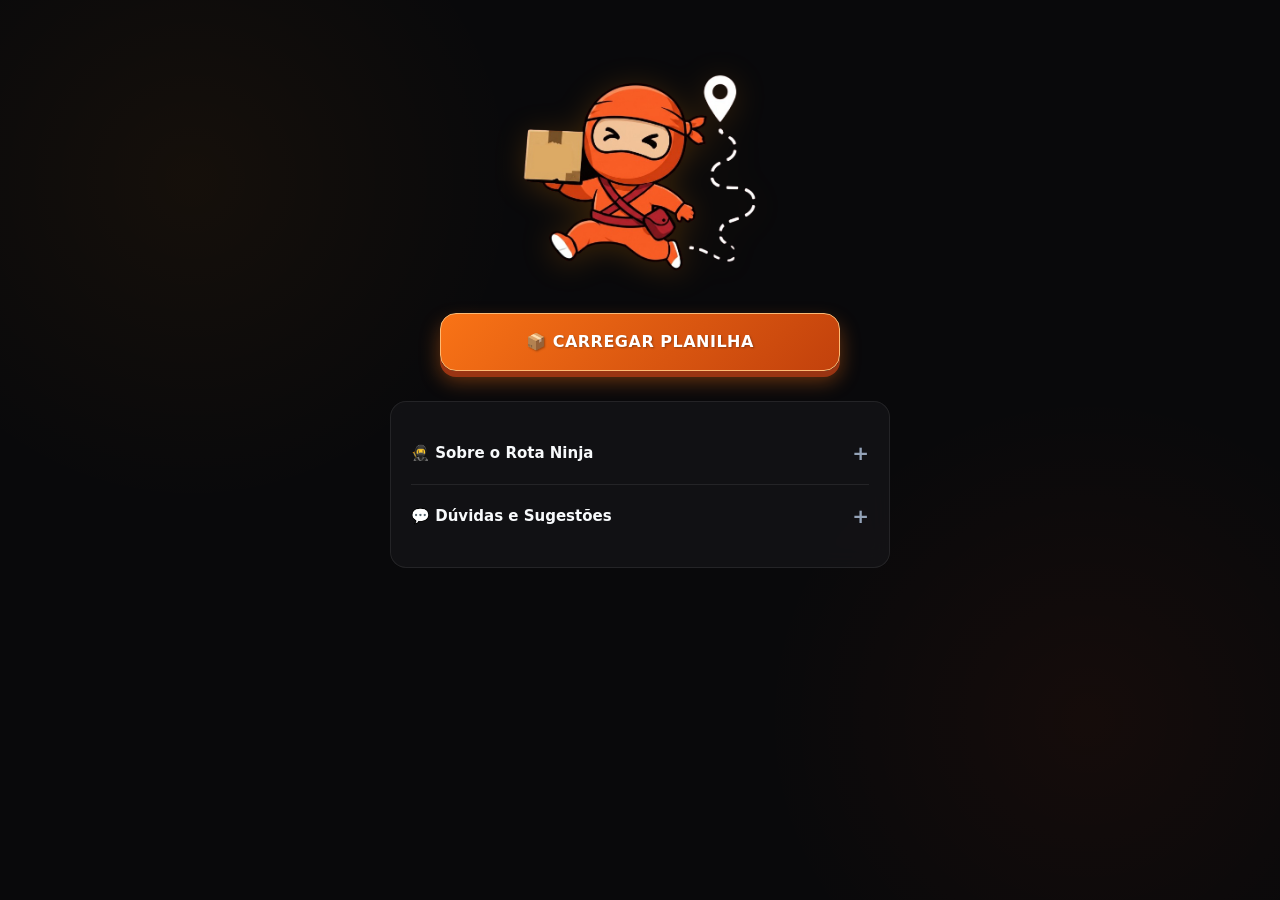
==== commit f68273fe: "Update index.html" ====
--- a/index.html
+++ b/index.html
@@ -71,12 +71,6 @@
             </div>
             
         </div>
-        
-        <!-- LINKS DE PRIVACIDADE E TERMOS PARA O ADSENSE -->
-        <div style="margin-top: 40px; margin-bottom: 20px; text-align: center; font-size: 12px; color: #666;">
-            <a href="#" onclick="mostrarTela('modal-termos', 'flex')" style="color: #888; text-decoration: underline;">Termos de Uso</a> &nbsp;|&nbsp;
-            <a href="#" onclick="mostrarTela('modal-privacidade', 'flex')" style="color: #888; text-decoration: underline;">Política de Privacidade</a>
-        </div>
     </div>
 
     <!-- ========================================== -->
@@ -316,14 +310,10 @@
                 </span>
             </div>
 
-            <!-- DICA NINJA (Oculta temporariamente para não confundir sem o botão ativado) -->
+            <!-- DICA NINJA INSERIDA AQUI -->
             <div style="background: rgba(255, 204, 0, 0.1); border-left: 4px solid #FFCC00; padding: 12px; border-radius: 6px; margin-bottom: 12px;">
                 <strong style="color: #FFCC00;">📱 O Painel Superior</strong><br>
-                <span style="color: #ddd;">Lá em cima ficam os dados do alvo atual. Você verá o número da Parada, o volume total, e a rua com os <b>números das casas em destaque</b>. Precisa pular um cliente ou forçar uma baixa manual? Clique no ícone de prancheta (📋) para abrir o Menu completo.</span>
-                
-                <!-- [STANDBY PREMIUM] DICA NINJA OCULTA:
-                <b>Dica Ninja: Toque na caixa do endereço para ver a foto do portão (Street View)!</b> 
-                -->
+                <span style="color: #ddd;">Lá em cima ficam os dados do alvo atual. <b>Dica Ninja: Toque na caixa do endereço para ver a foto do portão (Street View)!</b> Precisa pular um cliente ou forçar uma baixa manual? Clique no ícone de prancheta (📋).</span>
             </div>
 
             <div style="background: rgba(57, 255, 20, 0.1); border-left: 4px solid #39FF14; padding: 12px; border-radius: 6px; margin-bottom: 12px;">
@@ -375,6 +365,7 @@
         </div>
     </div>
 
+    <!-- PAINEL DE RELATÓRIO 2.0 INSERIDO AQUI -->
     <div id="modal-relatorio" class="modal-fullscreen" style="z-index: 5000;">
         <h2>🏆 EXPEDIENTE FINALIZADO!</h2>
         <p>Ótimo trabalho, Ninja! Veja abaixo os resultados da sua rota:</p>
@@ -399,47 +390,7 @@
     </div>
 
     <!-- ========================================== -->
-    <!-- 8. MODAIS JURÍDICOS (PRIVACIDADE / TERMOS) -->
-    <!-- ========================================== -->
-    <div id="modal-termos" class="modal-fullscreen" style="z-index: 6000; background: rgba(0,0,0,0.95); justify-content: center;">
-        <div style="width: 100%; max-width: 500px; background: #111; padding: 20px; border-radius: 12px; border: 1px solid #333; position: relative;">
-            <div class="btn-fechar-sv" style="top: 10px; right: 10px; width: 35px; height: 35px; font-size: 18px;" onclick="document.getElementById('modal-termos').style.display='none'">✕</div>
-            <h3 style="color: #FFCC00; margin-top: 0;">📜 Termos de Uso</h3>
-            <div style="font-size: 13px; color: #ccc; line-height: 1.6; max-height: 60vh; overflow-y: auto; padding-right: 10px; text-align: left;">
-                <p>Bem-vindo ao <strong>Rota Ninja</strong>. Esta ferramenta foi criada exclusivamente como auxílio visual e roteirização autônoma para facilitar a logística do dia a dia.</p>
-                <p><strong>1. Isenção de Responsabilidade de Trânsito:</strong> O aplicativo utiliza algoritmos para sugerir conexões visuais entre endereços. No entanto, o motorista é integralmente responsável por seguir a sinalização das vias. O Rota Ninja não se responsabiliza por infrações, conversões proibidas ou acesso a áreas de risco.</p>
-                <p><strong>2. Uso do Celular ao Volante:</strong> A interação física com o aplicativo (digitação, desenho de rotas, toques contínuos) deve ser feita estritamente com o veículo estacionado. A tela de navegação possui automação desenhada para exigir o mínimo de interação durante o movimento.</p>
-                <p><strong>3. Dados Inseridos:</strong> A qualidade da roteirização depende da clareza da planilha de endereços fornecida pelo usuário, eximindo a ferramenta de falhas em localizações imprecisas.</p>
-            </div>
-        </div>
-    </div>
-
-    <div id="modal-privacidade" class="modal-fullscreen" style="z-index: 6000; background: rgba(0,0,0,0.95); justify-content: center;">
-        <div style="width: 100%; max-width: 500px; background: #111; padding: 20px; border-radius: 12px; border: 1px solid #333; position: relative;">
-            <div class="btn-fechar-sv" style="top: 10px; right: 10px; width: 35px; height: 35px; font-size: 18px;" onclick="document.getElementById('modal-privacidade').style.display='none'">✕</div>
-            <h3 style="color: #39FF14; margin-top: 0;">🔒 Política de Privacidade</h3>
-            <div style="font-size: 13px; color: #ccc; line-height: 1.6; max-height: 60vh; overflow-y: auto; padding-right: 10px; text-align: left;">
-                <p>A proteção da sua operação é o nosso princípio básico.</p>
-                <p><strong>1. Dados da Planilha de Entregas:</strong> Todo o conteúdo da planilha carregada (nomes, paradas, endereços) é processado localmente na memória do seu próprio celular ou navegador (via LocalStorage). <strong>Nenhum dado é transferido, copiado ou armazenado em servidores externos nossos.</strong></p>
-                <p><strong>2. Localização (GPS):</strong> Acesso ao GPS é solicitado única e exclusivamente para a renderização do seu trajeto e cálculos internos de odômetro em tempo real. Não rastreamos ou vendemos seu histórico de movimentação.</p>
-                <p><strong>3. Cookies e Terceiros:</strong> Utilizamos recursos do Google Maps/OSRM para desenhar o trajeto e ferramentas do Google AdSense para exibir anúncios. Esses parceiros utilizam cookies para otimização e personalização. Ao utilizar o app, você aceita essa comunicação com APIs públicas.</p>
-            </div>
-        </div>
-    </div>
-
-    <!-- ========================================== -->
-    <!-- 9. A BARRINHA DE CONSENTIMENTO (ADSENSE)   -->
-    <!-- ========================================== -->
-    <div id="aviso-consentimento" style="display: none; position: fixed; bottom: 0; left: 0; width: 100%; background: rgba(17, 17, 17, 0.95); backdrop-filter: blur(10px); border-top: 1px solid #333; padding: 15px 20px; z-index: 9999; box-sizing: border-box; flex-direction: column; align-items: center; text-align: center;">
-        <p style="color: #ccc; font-size: 12px; margin: 0 0 10px 0; line-height: 1.4; max-width: 500px;">
-            Usamos cookies para personalizar anúncios e precisamos do GPS para a navegação. Seus dados de endereço não saem do seu celular. Ao prosseguir, você concorda com nossos 
-            <a href="#" onclick="mostrarTela('modal-termos', 'flex')" style="color: #007AFF; font-weight:bold; text-decoration:none;">Termos</a> e <a href="#" onclick="mostrarTela('modal-privacidade', 'flex')" style="color: #007AFF; font-weight:bold; text-decoration:none;">Privacidade</a>.
-        </p>
-        <button onclick="aceitarTermosAdSense()" style="background: #39FF14; color: #000; font-weight: bold; border: none; padding: 10px 30px; border-radius: 8px; font-size: 14px; cursor: pointer;">ENTENDI E ACEITO</button>
-    </div>
-
-    <!-- ========================================== -->
-    <!-- 10. NOSSOS SCRIPTS FATIADOS                -->
+    <!-- 7. NOSSOS SCRIPTS FATIADOS                 -->
     <!-- ========================================== -->
     <script>
         if ('serviceWorker' in navigator) {
@@ -449,13 +400,13 @@
         }
     </script>
 
-    <!-- Versão de arquivos atualizada para evitar cache antigo -->
-    <script src="js/main.js?v=9"></script>
-    <script src="js/leitor.js?v=9"></script>
-    <script src="js/motor-auto.js?v=9"></script>
-    <script src="js/motor-manual.js?v=9"></script>
-    <script src="js/motor-doca.js?v=9"></script>
-    <script src="js/motor-gps.js?v=9"></script>
+    <!-- OS SCRIPTS AGORA ESTÃO NA VERSÃO 8 PARA FORÇAR A LIMPEZA DE CACHE -->
+    <script src="js/main.js?v=8"></script>
+    <script src="js/leitor.js?v=8"></script>
+    <script src="js/motor-auto.js?v=8"></script>
+    <script src="js/motor-manual.js?v=8"></script>
+    <script src="js/motor-doca.js?v=8"></script>
+    <script src="js/motor-gps.js?v=8"></script>
 
 </body>
 </html>
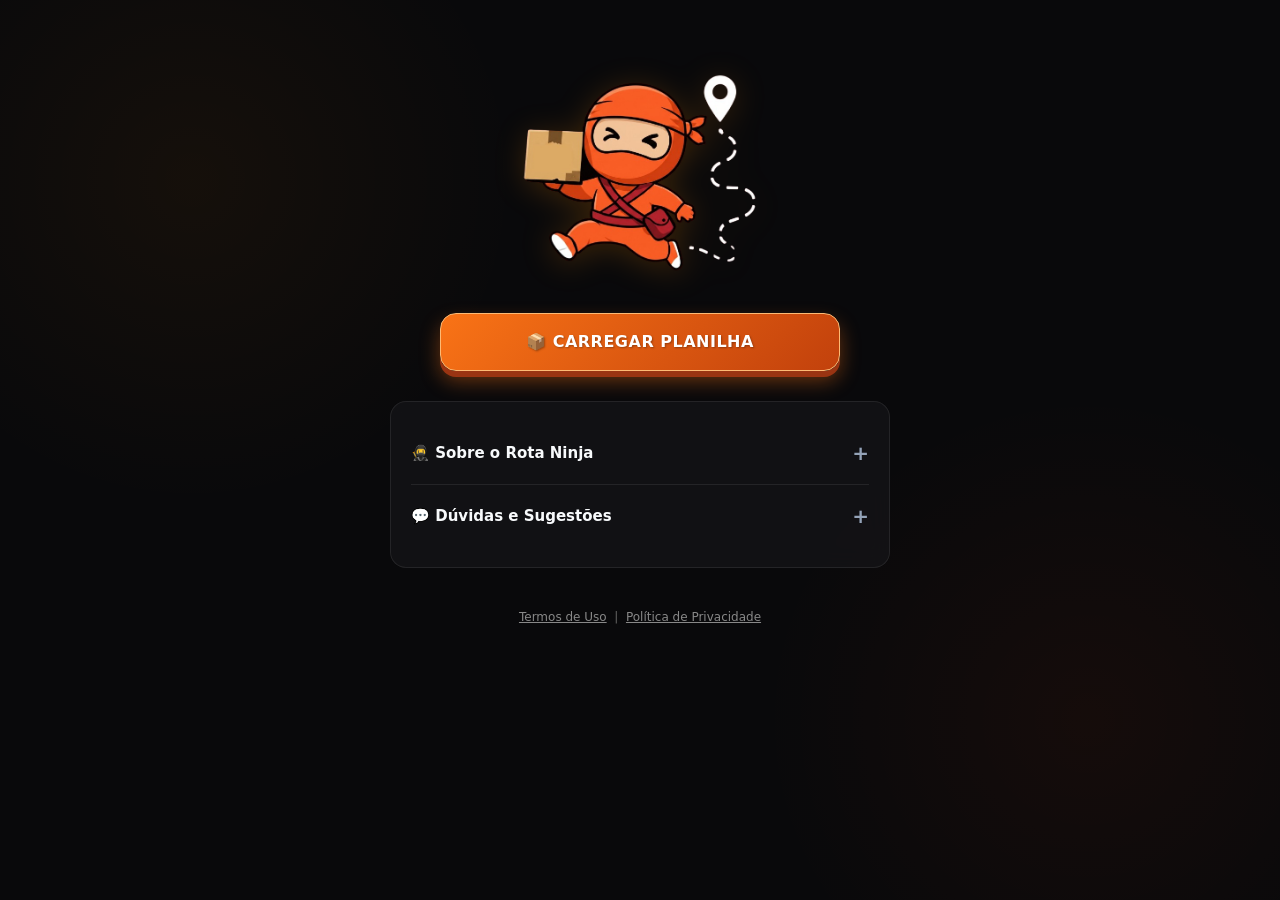
==== commit 810b4264: "Update index.html" ====
--- a/index.html
+++ b/index.html
@@ -71,6 +71,12 @@
             </div>
             
         </div>
+
+        <!-- LINKS DE PRIVACIDADE E TERMOS PARA O ADSENSE -->
+        <div style="margin-top: 20px; margin-bottom: 10px; text-align: center; font-size: 12px; color: #666;">
+            <a href="#" onclick="mostrarTela('modal-termos', 'flex')" style="color: #888; text-decoration: underline;">Termos de Uso</a> &nbsp;|&nbsp;
+            <a href="#" onclick="mostrarTela('modal-privacidade', 'flex')" style="color: #888; text-decoration: underline;">Política de Privacidade</a>
+        </div>
     </div>
 
     <!-- ========================================== -->
@@ -313,7 +319,11 @@
             <!-- DICA NINJA INSERIDA AQUI -->
             <div style="background: rgba(255, 204, 0, 0.1); border-left: 4px solid #FFCC00; padding: 12px; border-radius: 6px; margin-bottom: 12px;">
                 <strong style="color: #FFCC00;">📱 O Painel Superior</strong><br>
-                <span style="color: #ddd;">Lá em cima ficam os dados do alvo atual. <b>Dica Ninja: Toque na caixa do endereço para ver a foto do portão (Street View)!</b> Precisa pular um cliente ou forçar uma baixa manual? Clique no ícone de prancheta (📋).</span>
+                <span style="color: #ddd;">Lá em cima ficam os dados do alvo atual. Você verá o número da Parada, o volume total, e a rua com os <b>números das casas em destaque</b>. Precisa pular um cliente ou forçar uma baixa manual? Clique no ícone de prancheta (📋) para abrir o Menu completo.</span>
+                
+                <!-- [STANDBY PREMIUM] DICA NINJA OCULTA:
+                <b>Dica Ninja: Toque na caixa do endereço para ver a foto do portão (Street View)!</b> 
+                -->
             </div>
 
             <div style="background: rgba(57, 255, 20, 0.1); border-left: 4px solid #39FF14; padding: 12px; border-radius: 6px; margin-bottom: 12px;">
@@ -390,6 +400,46 @@
     </div>
 
     <!-- ========================================== -->
+    <!-- 8. MODAIS JURÍDICOS (PRIVACIDADE / TERMOS) -->
+    <!-- ========================================== -->
+    <div id="modal-termos" class="modal-fullscreen" style="z-index: 6000; background: rgba(0,0,0,0.95); justify-content: center;">
+        <div style="width: 100%; max-width: 500px; background: #111; padding: 20px; border-radius: 12px; border: 1px solid #333; position: relative;">
+            <div class="btn-fechar-sv" style="position: absolute; top: 10px; right: 10px; width: 35px; height: 35px; font-size: 18px; background: rgba(255,255,255,0.1); border: 1px solid rgba(255,255,255,0.3); color: #fff; border-radius: 50%; display: flex; align-items: center; justify-content: center; cursor: pointer;" onclick="document.getElementById('modal-termos').style.display='none'">✕</div>
+            <h3 style="color: #FFCC00; margin-top: 0;">📜 Termos de Uso</h3>
+            <div style="font-size: 13px; color: #ccc; line-height: 1.6; max-height: 60vh; overflow-y: auto; padding-right: 10px; text-align: left;">
+                <p>Bem-vindo ao <strong>Rota Ninja</strong>. Esta ferramenta foi criada exclusivamente como auxílio visual e roteirização autônoma para facilitar a logística do dia a dia.</p>
+                <p><strong>1. Isenção de Responsabilidade de Trânsito:</strong> O aplicativo utiliza algoritmos para sugerir conexões visuais entre endereços. No entanto, o motorista é integralmente responsável por seguir a sinalização das vias. O Rota Ninja não se responsabiliza por infrações, conversões proibidas ou acesso a áreas de risco.</p>
+                <p><strong>2. Uso do Celular ao Volante:</strong> A interação física com o aplicativo deve ser feita estritamente com o veículo estacionado. A tela de navegação possui automação desenhada para exigir o mínimo de interação durante o movimento.</p>
+                <p><strong>3. Dados Inseridos:</strong> A qualidade da roteirização depende da clareza da planilha de endereços fornecida pelo usuário, eximindo a ferramenta de falhas em localizações imprecisas.</p>
+            </div>
+        </div>
+    </div>
+
+    <div id="modal-privacidade" class="modal-fullscreen" style="z-index: 6000; background: rgba(0,0,0,0.95); justify-content: center;">
+        <div style="width: 100%; max-width: 500px; background: #111; padding: 20px; border-radius: 12px; border: 1px solid #333; position: relative;">
+            <div class="btn-fechar-sv" style="position: absolute; top: 10px; right: 10px; width: 35px; height: 35px; font-size: 18px; background: rgba(255,255,255,0.1); border: 1px solid rgba(255,255,255,0.3); color: #fff; border-radius: 50%; display: flex; align-items: center; justify-content: center; cursor: pointer;" onclick="document.getElementById('modal-privacidade').style.display='none'">✕</div>
+            <h3 style="color: #39FF14; margin-top: 0;">🔒 Política de Privacidade</h3>
+            <div style="font-size: 13px; color: #ccc; line-height: 1.6; max-height: 60vh; overflow-y: auto; padding-right: 10px; text-align: left;">
+                <p>A proteção da sua operação é o nosso princípio básico.</p>
+                <p><strong>1. Dados da Planilha de Entregas:</strong> Todo o conteúdo da planilha carregada é processado localmente na memória do seu próprio celular (LocalStorage). <strong>Nenhum dado é transferido ou armazenado em nossos servidores.</strong></p>
+                <p><strong>2. Localização (GPS):</strong> O acesso ao GPS é solicitado única e exclusivamente para a renderização do seu trajeto em tempo real. Não armazenamos ou comercializamos histórico de rotas.</p>
+                <p><strong>3. Cookies e Terceiros:</strong> Utilizamos recursos públicos de mapas e ferramentas do Google AdSense para exibir anúncios. Esses parceiros utilizam cookies para otimização e personalização. Ao utilizar o app, você aceita essa comunicação.</p>
+            </div>
+        </div>
+    </div>
+
+    <!-- ========================================== -->
+    <!-- 9. A BARRINHA DE CONSENTIMENTO (ADSENSE)   -->
+    <!-- ========================================== -->
+    <div id="aviso-consentimento" style="display: none; position: fixed; bottom: 0; left: 0; width: 100%; background: rgba(17, 17, 17, 0.95); backdrop-filter: blur(10px); border-top: 1px solid #333; padding: 15px 20px; z-index: 9999; box-sizing: border-box; flex-direction: column; align-items: center; text-align: center;">
+        <p style="color: #ccc; font-size: 12px; margin: 0 0 10px 0; line-height: 1.4; max-width: 500px;">
+            Usamos cookies para personalizar anúncios e precisamos do GPS para a navegação. Seus dados não saem do seu celular. Ao prosseguir, você concorda com nossos 
+            <a href="#" onclick="document.getElementById('modal-termos').style.display='flex'" style="color: #007AFF; font-weight:bold; text-decoration:none;">Termos</a> e <a href="#" onclick="document.getElementById('modal-privacidade').style.display='flex'" style="color: #007AFF; font-weight:bold; text-decoration:none;">Privacidade</a>.
+        </p>
+        <button onclick="aceitarTermosAdSense()" style="background: #39FF14; color: #000; font-weight: bold; border: none; padding: 10px 30px; border-radius: 8px; font-size: 14px; cursor: pointer;">ENTENDI E ACEITO</button>
+    </div>
+
+    <!-- ========================================== -->
     <!-- 7. NOSSOS SCRIPTS FATIADOS                 -->
     <!-- ========================================== -->
     <script>
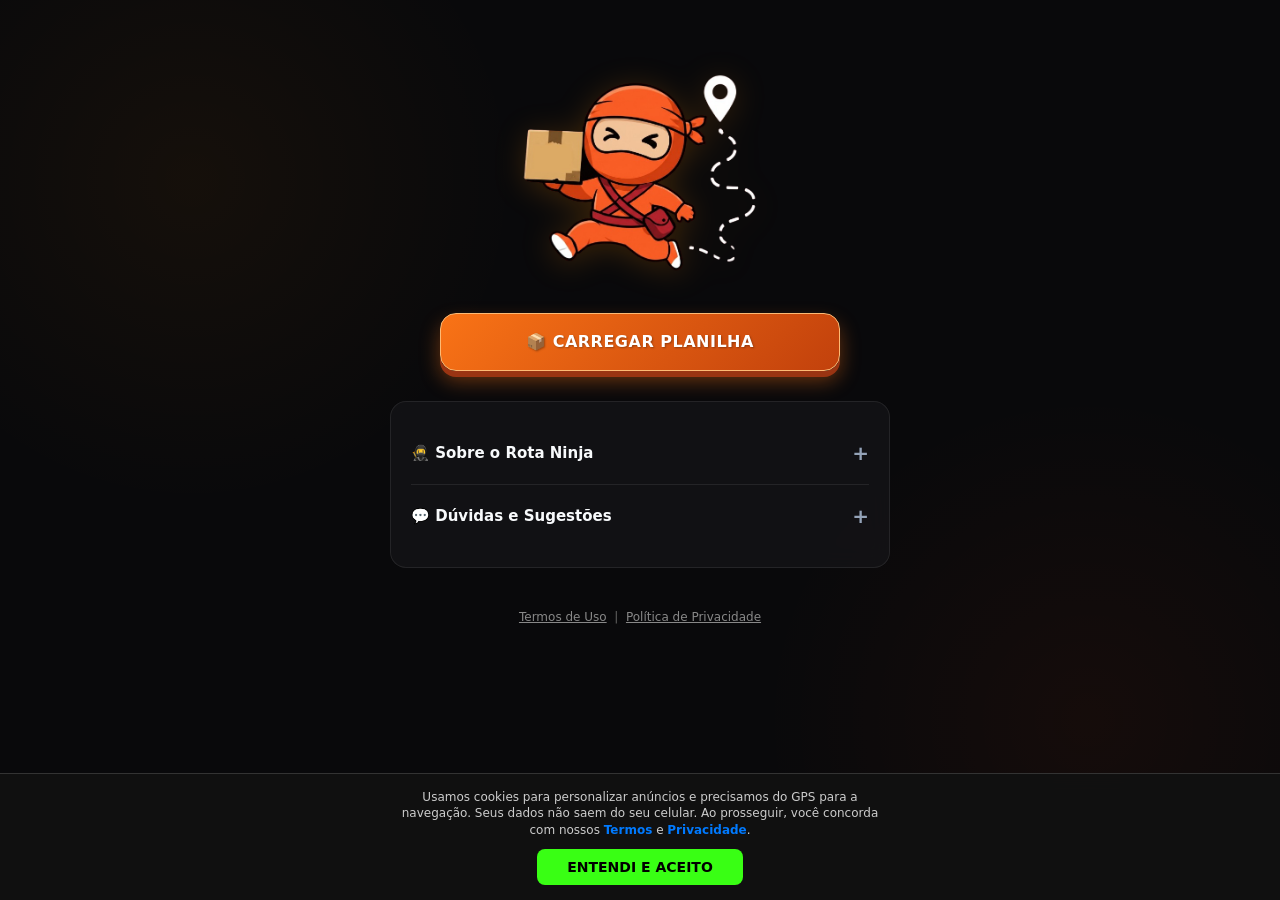
==== commit 20f3c714: "Update index.html" ====
--- a/index.html
+++ b/index.html
@@ -316,14 +316,9 @@
                 </span>
             </div>
 
-            <!-- DICA NINJA INSERIDA AQUI -->
             <div style="background: rgba(255, 204, 0, 0.1); border-left: 4px solid #FFCC00; padding: 12px; border-radius: 6px; margin-bottom: 12px;">
                 <strong style="color: #FFCC00;">📱 O Painel Superior</strong><br>
                 <span style="color: #ddd;">Lá em cima ficam os dados do alvo atual. Você verá o número da Parada, o volume total, e a rua com os <b>números das casas em destaque</b>. Precisa pular um cliente ou forçar uma baixa manual? Clique no ícone de prancheta (📋) para abrir o Menu completo.</span>
-                
-                <!-- [STANDBY PREMIUM] DICA NINJA OCULTA:
-                <b>Dica Ninja: Toque na caixa do endereço para ver a foto do portão (Street View)!</b> 
-                -->
             </div>
 
             <div style="background: rgba(57, 255, 20, 0.1); border-left: 4px solid #39FF14; padding: 12px; border-radius: 6px; margin-bottom: 12px;">
@@ -375,7 +370,6 @@
         </div>
     </div>
 
-    <!-- PAINEL DE RELATÓRIO 2.0 INSERIDO AQUI -->
     <div id="modal-relatorio" class="modal-fullscreen" style="z-index: 5000;">
         <h2>🏆 EXPEDIENTE FINALIZADO!</h2>
         <p>Ótimo trabalho, Ninja! Veja abaixo os resultados da sua rota:</p>
@@ -393,7 +387,6 @@
         <button class="btn-modo btn-otimizada" style="margin-top: 30px;" onclick="limparERecarregar()">CARREGAR NOVA PLANILHA</button>
     </div>
 
-    <!-- MODAL STREET VIEW INSERIDO AQUI (Invisível até o clique) -->
     <div id="modal-street-view" onclick="this.style.display='none'">
         <div class="btn-fechar-sv">✕</div>
         <img id="street-view-img" src="" alt="Foto do Portão" onclick="event.stopPropagation()">
@@ -405,12 +398,14 @@
     <div id="modal-termos" class="modal-fullscreen" style="z-index: 6000; background: rgba(0,0,0,0.95); justify-content: center;">
         <div style="width: 100%; max-width: 500px; background: #111; padding: 20px; border-radius: 12px; border: 1px solid #333; position: relative;">
             <div class="btn-fechar-sv" style="position: absolute; top: 10px; right: 10px; width: 35px; height: 35px; font-size: 18px; background: rgba(255,255,255,0.1); border: 1px solid rgba(255,255,255,0.3); color: #fff; border-radius: 50%; display: flex; align-items: center; justify-content: center; cursor: pointer;" onclick="document.getElementById('modal-termos').style.display='none'">✕</div>
-            <h3 style="color: #FFCC00; margin-top: 0;">📜 Termos de Uso</h3>
+            <h3 style="color: #FFCC00; margin-top: 0;">📜 Termos de Uso e Isenção de Responsabilidade</h3>
             <div style="font-size: 13px; color: #ccc; line-height: 1.6; max-height: 60vh; overflow-y: auto; padding-right: 10px; text-align: left;">
-                <p>Bem-vindo ao <strong>Rota Ninja</strong>. Esta ferramenta foi criada exclusivamente como auxílio visual e roteirização autônoma para facilitar a logística do dia a dia.</p>
-                <p><strong>1. Isenção de Responsabilidade de Trânsito:</strong> O aplicativo utiliza algoritmos para sugerir conexões visuais entre endereços. No entanto, o motorista é integralmente responsável por seguir a sinalização das vias. O Rota Ninja não se responsabiliza por infrações, conversões proibidas ou acesso a áreas de risco.</p>
-                <p><strong>2. Uso do Celular ao Volante:</strong> A interação física com o aplicativo deve ser feita estritamente com o veículo estacionado. A tela de navegação possui automação desenhada para exigir o mínimo de interação durante o movimento.</p>
-                <p><strong>3. Dados Inseridos:</strong> A qualidade da roteirização depende da clareza da planilha de endereços fornecida pelo usuário, eximindo a ferramenta de falhas em localizações imprecisas.</p>
+                <p>O <strong>Rota Ninja</strong> é uma ferramenta independente criada exclusivamente para otimizar a rotina de trabalho na logística urbana, melhorando o desempenho, a segurança visual e a eficiência operacional dos entregadores.</p>
+                <p><strong>1. Propósito do Aplicativo e Gratuidade:</strong> O Rota Ninja é uma plataforma disponibilizada de forma 100% gratuita para os usuários, feita para apoiar o dia a dia dos profissionais de entrega e reduzir o tempo de para-brisa. O aplicativo não cobra taxas de assinatura, mensalidades ou comissões por rotas executadas. A eventual exibição de anúncios serve unicamente para custear a manutenção técnica e os servidores do projeto.</p>
+                <p><strong>2. Autonomia e Condução no Trânsito:</strong> O aplicativo sugere sequências e conexões geográficas táticas com base em mapas públicos. O motorista é o único e exclusivo responsável por obedecer às leis de trânsito locais, sinalizações, sentidos de vias e limites de velocidade. O Rota Ninja não se responsabiliza por multas, acidentes, conversões indevidas ou acesso a áreas de risco.</p>
+                <p><strong>3. Isenção sobre Cargas e Operações de Logística:</strong> O Rota Ninja é uma ferramenta de suporte visual e não possui qualquer vínculo empregatício, comercial ou contratual com transportadoras, aplicativos de entrega ou contratantes do usuário. O aplicativo não se responsabiliza por atrasos nas entregas, avarias, extravios, roubos de carga ou divergências de valores operacionais.</p>
+                <p><strong>4. Uso Consciente do Dispositivo:</strong> A manipulação manual do aplicativo (desenho de rotas, edições ou toques contínuos) deve ser realizada obrigatoriamente com o veículo estacionado em local seguro.</p>
+                <p><strong>5. Propriedade Intelectual:</strong> A interface, algoritmos de agrupamento ("Combos a Pé", "Bags"), identidade visual e conceitos do Rota Ninja são protegidos por direitos autorais, sendo proibida a cópia, reprodução ou engenharia reversa do software.</p>
             </div>
         </div>
     </div>
@@ -418,12 +413,13 @@
     <div id="modal-privacidade" class="modal-fullscreen" style="z-index: 6000; background: rgba(0,0,0,0.95); justify-content: center;">
         <div style="width: 100%; max-width: 500px; background: #111; padding: 20px; border-radius: 12px; border: 1px solid #333; position: relative;">
             <div class="btn-fechar-sv" style="position: absolute; top: 10px; right: 10px; width: 35px; height: 35px; font-size: 18px; background: rgba(255,255,255,0.1); border: 1px solid rgba(255,255,255,0.3); color: #fff; border-radius: 50%; display: flex; align-items: center; justify-content: center; cursor: pointer;" onclick="document.getElementById('modal-privacidade').style.display='none'">✕</div>
-            <h3 style="color: #39FF14; margin-top: 0;">🔒 Política de Privacidade</h3>
+            <h3 style="color: #39FF14; margin-top: 0;">🔒 Política de Privacidade e Proteção de Dados (LGPD)</h3>
             <div style="font-size: 13px; color: #ccc; line-height: 1.6; max-height: 60vh; overflow-y: auto; padding-right: 10px; text-align: left;">
-                <p>A proteção da sua operação é o nosso princípio básico.</p>
-                <p><strong>1. Dados da Planilha de Entregas:</strong> Todo o conteúdo da planilha carregada é processado localmente na memória do seu próprio celular (LocalStorage). <strong>Nenhum dado é transferido ou armazenado em nossos servidores.</strong></p>
-                <p><strong>2. Localização (GPS):</strong> O acesso ao GPS é solicitado única e exclusivamente para a renderização do seu trajeto em tempo real. Não armazenamos ou comercializamos histórico de rotas.</p>
-                <p><strong>3. Cookies e Terceiros:</strong> Utilizamos recursos públicos de mapas e ferramentas do Google AdSense para exibir anúncios. Esses parceiros utilizam cookies para otimização e personalização. Ao utilizar o app, você aceita essa comunicação.</p>
+                <p>Sua privacidade e a segurança das suas informações de trabalho são prioridades absolutas no <strong>Rota Ninja</strong>.</p>
+                <p><strong>1. Tratamento de Dados da Planilha:</strong> Todos os arquivos (.xlsx, .csv) e endereços importados para o aplicativo são processados estritamente de forma local no navegador/dispositivo do próprio usuário (tecnologia <em>Client-Side / LocalStorage</em>). <strong>Nenhum dado de destinatário, endereço ou encomenda é enviado, copiado ou armazenado em servidores externos ou bancos de dados do Rota Ninja.</strong></p>
+                <p><strong>2. Acesso à Localização (GPS):</strong> O acesso ao GPS do seu dispositivo é solicitado única e exclusivamente para calcular distâncias em tempo real, renderizar a sua navegação e computar métricas operacionais (como odômetro e tempo em movimento). Não rastreamos e não vendemos seu histórico de movimentação geográfica.</p>
+                <p><strong>3. Cookies e Anúncios de Terceiros (Google AdSense):</strong> Utilizamos serviços de terceiros, como o Google AdSense, para exibir anúncios e monetizar a plataforma. O Google pode utilizar <em>cookies</em> e/ou identificadores para veicular anúncios com base nas visitas anteriores do usuário a este ou a outros sites. O usuário pode gerenciar ou desativar o uso de cookies personalizados nas configurações da sua conta Google.</p>
+                <p><strong>4. Alterações nesta Política:</strong> Reservamo-nos o direito de atualizar esta política periodicamente para manter a conformidade legal e com as diretrizes das redes de anúncios.</p>
             </div>
         </div>
     </div>
